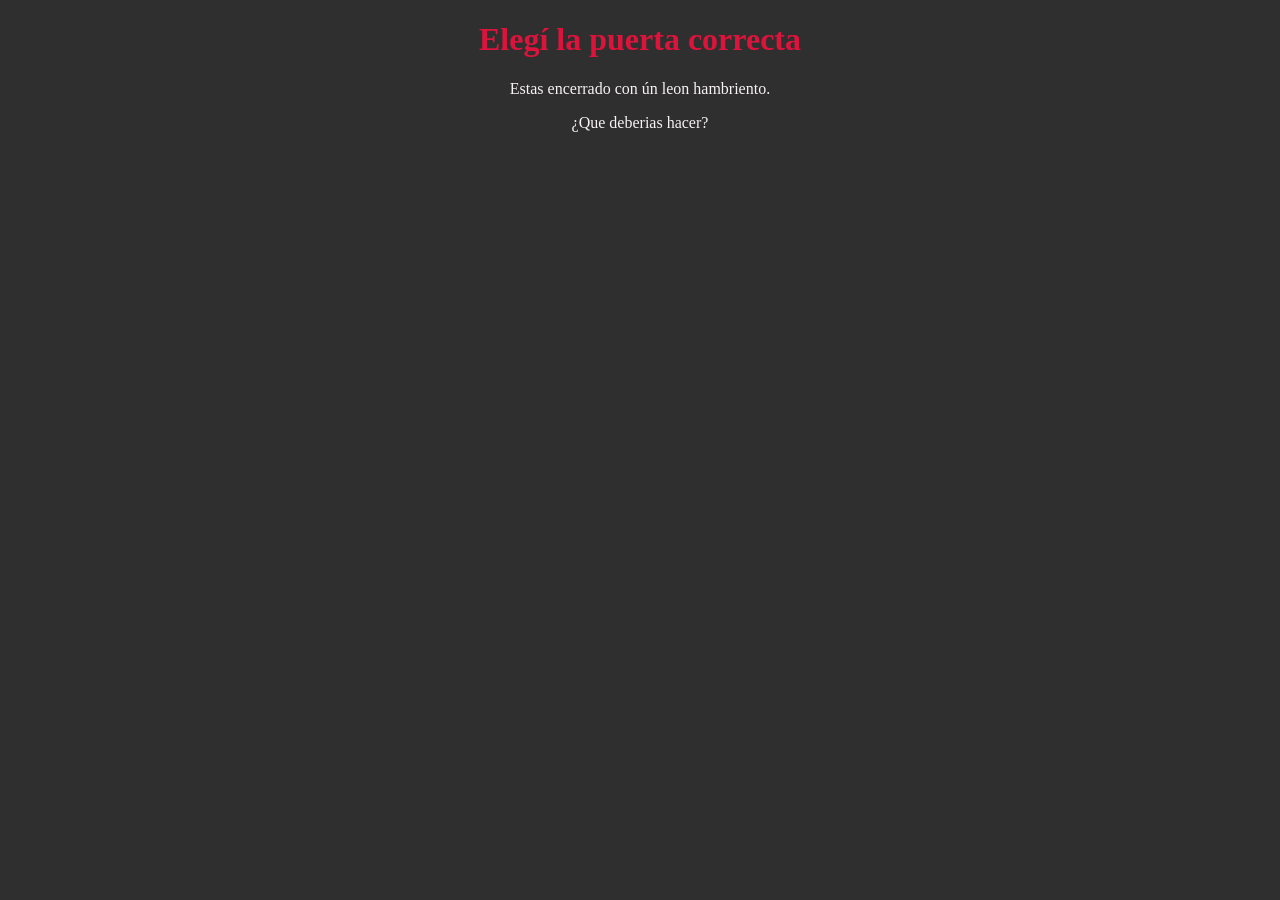
==== Intex.html @ 2292fe4b "desafio2" ====
<!DOCTYPE html>
<html lang="en">
<head>
    <meta charset="UTF-8">
    <meta name="viewport" content="width=device-width, initial-scale=1.0">
    <title>Elegí que prefieres</title>
    <link rel="stylesheet" href="Style.css">
</head>
<body>
    <h1 id="inicio">Elegí la puerta correcta</h1>
    <p id="texto">Estas encerrado con ún leon hambriento. </p>
    <p id="texto2">¿Que deberias hacer?</p>
</body>
</html>
---- Style.css ----
body { 
background-color: rgb(48, 47, 47); 
}

#inicio {
    text-align: center;
    color: crimson;
}

#texto{
    text-align: center;
    color: rgb(247, 242, 243);
}

#texto2{
    text-align: center;
    color: rgb(247, 242, 243);
}
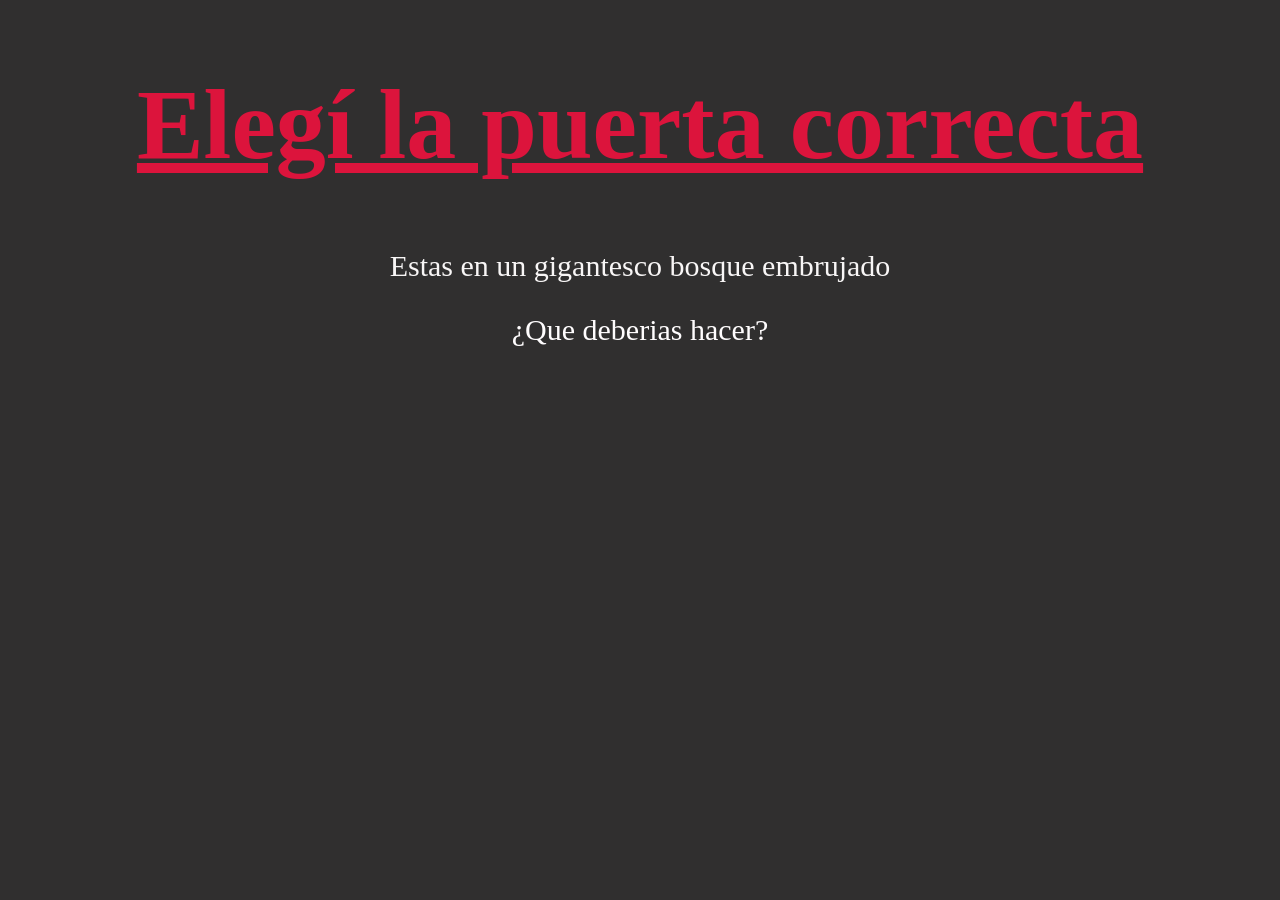
==== commit 88afc778: "unpocomejor" ====
--- a/Intex.html
+++ b/Intex.html
@@ -6,9 +6,10 @@
     <title>Elegí que prefieres</title>
     <link rel="stylesheet" href="Style.css">
 </head>
+
 <body>
     <h1 id="inicio">Elegí la puerta correcta</h1>
-    <p id="texto">Estas encerrado con ún leon hambriento. </p>
+    <p id="texto">Estas en un gigantesco bosque embrujado </p>
     <p id="texto2">¿Que deberias hacer?</p>
 </body>
 </html>
--- a/Style.css
+++ b/Style.css
@@ -1,18 +1,29 @@
-body { 
+body 
+{ 
 background-color: rgb(48, 47, 47); 
+} 
+
+#inicio
+{
+text-align: center;
+    color: crimson;
+    font-size: 100px;
+    font-family:noto sans;
+    text-decoration: underline;
 }
 
-#inicio {
+#texto
+{
     text-align: center;
-    color: crimson;
+    color: rgb(248, 246, 246);
+    font-family:comic sans ms;
+    font-size:30px;
 }
 
-#texto{
+#texto2
+{
     text-align: center;
-    color: rgb(247, 242, 243);
-}
-
-#texto2{
-    text-align: center;
-    color: rgb(247, 242, 243);
+    color: rgb(255, 253, 254);
+    font-family:comic sans ms;
+    font-size: 30px;
 }
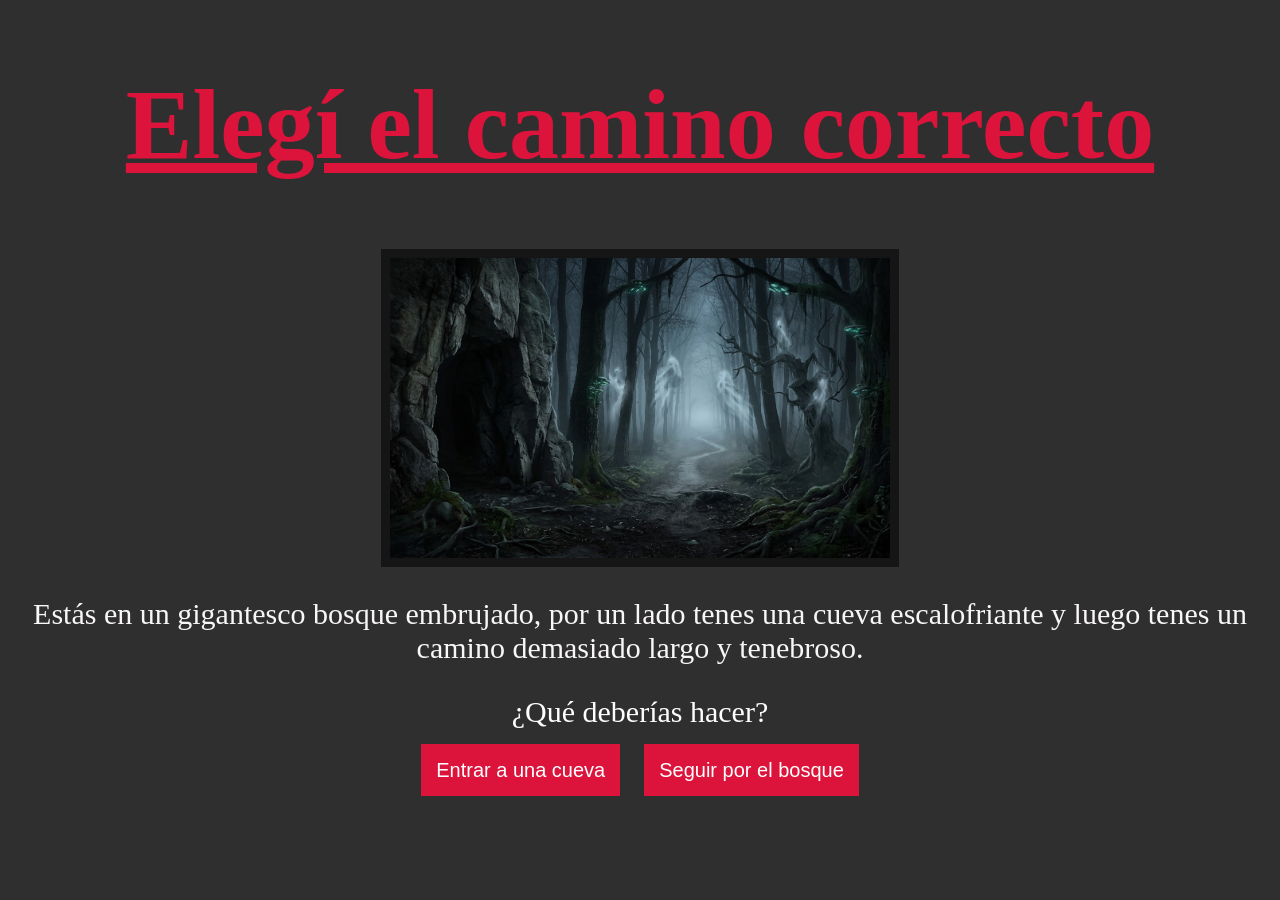
==== commit d30f6635: "mejorado" ====
--- a/Intex.html
+++ b/Intex.html
@@ -8,8 +8,13 @@
 </head>
 
 <body>
-    <h1 id="inicio">Elegí la puerta correcta</h1>
-    <p id="texto">Estas en un gigantesco bosque embrujado </p>
-    <p id="texto2">¿Que deberias hacer?</p>
+    <h1 class="inicio">Elegí el camino correcto</h1>
+    <img class="imagen" src="Imagenes/bosque_embrujado.jpg" alt="Bosque embrujado">   
+    <p class="texto">Estás en un gigantesco bosque embrujado, por un lado tenes una cueva escalofriante y luego tenes un camino demasiado largo y tenebroso. </p>
+    <p class="texto2">¿Qué deberías hacer?</p>
+    <div
+    class="botones"> <a href="paginas/Cueva.html">Entrar a una cueva</a>
+    <a href="paginas/Bosque.html">Seguir por el bosque</a>
+    </div>
 </body>
 </html>
--- a/Style.css
+++ b/Style.css
@@ -3,7 +3,7 @@
 background-color: rgb(48, 47, 47); 
 } 
 
-#inicio
+.inicio
 {
 text-align: center;
     color: crimson;
@@ -12,7 +12,7 @@
     text-decoration: underline;
 }
 
-#texto
+.texto
 {
     text-align: center;
     color: rgb(248, 246, 246);
@@ -20,10 +20,49 @@
     font-size:30px;
 }
 
-#texto2
+.texto2
 {
     text-align: center;
     color: rgb(255, 253, 254);
     font-family:comic sans ms;
     font-size: 30px;
+}
+
+.imagen
+
+{
+
+display: block;
+
+margin: auto;
+
+width: 500px;
+
+height: 300px;
+
+border: 9px solid rgb(22, 21, 21);
+
+}
+
+.botones
+{
+    text-align: center;
+    margin-top: 30px;
+}
+
+.botones a
+{
+    background-color: crimson;
+    color: white;
+    padding: 15px;
+    margin: 10px;
+    text-decoration: none;
+    font-family: sans-serif;
+    font-size: 20px;
+}
+
+.botones a:hover
+{
+    background-color: white;
+    color: crimson;
 }
